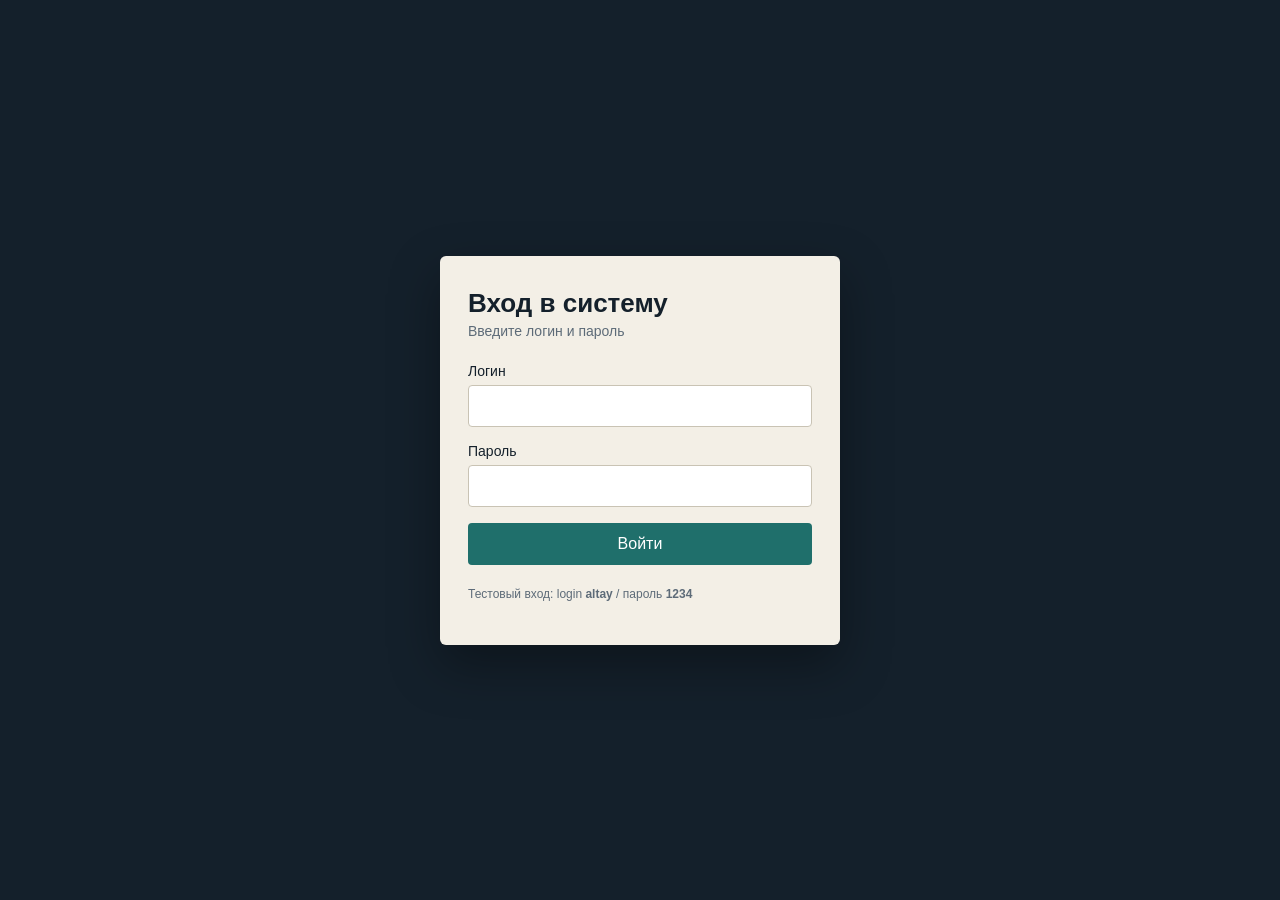
==== practise_5/index.html @ 18d11062 "task 5" ====
<!DOCTYPE html>
<html lang="ru">
<head>
  <meta charset="UTF-8">
  <meta name="viewport" content="width=device-width, initial-scale=1">
  <title>Авторизация</title>
  <style>
    :root {
      --bg: #14202b;
      --panel: #f3efe6;
      --ink: #14202b;
      --muted: #5d6b78;
      --line: #c9c3b4;
      --accent: #1f6f6b;
      --ok: #1f6f3d;
      --err: #a3332b;
    }
    * { box-sizing: border-box; }
    html, body { 
        height: 100%; 
        margin: 0; 
    }
    body {
      background: var(--bg);
      font-family: "Trebuchet MS", "Segoe UI", Tahoma, sans-serif;
      color: var(--ink);
      display: flex;
      align-items: center;
      justify-content: center;
      padding: 20px;
    }
    .card {
      width: 100%;
      max-width: 400px;
      background: var(--panel);
      border-radius: 6px;
      padding: 32px 28px;
      box-shadow: 0 20px 50px rgba(0, 0, 0, .35);
    }
    h1 { 
        margin: 0 0 4px; 
        font-size: 26px; 
    }
    .sub { 
        margin: 0 0 24px; 
        color: var(--muted); 
        font-size: 14px; 
    }

    label { 
        display: block; 
        font-size: 14px; 
        margin-bottom: 6px; 
    }
    input {
      width: 100%;
      padding: 11px 12px;
      margin-bottom: 16px;
      border: 1px solid var(--line);
      border-radius: 4px;
      background: #fff;
      font-size: 16px;
      color: var(--ink);
    }
    input:focus-visible, button:focus-visible {
      outline: 3px solid var(--accent);
      outline-offset: 1px;
    }
    button {
      width: 100%;
      padding: 12px;
      border: 0;
      border-radius: 4px;
      background: var(--accent);
      color: #fff;
      font-size: 16px;
      cursor: pointer;
    }
    button:hover { 
        filter: brightness(1.1); 
    }
    .msg {
      margin-top: 18px;
      padding: 12px 14px;
      border-radius: 4px;
      font-size: 15px;
      display: none;
    }
    .msg.ok  { display: block; background: #dcefe3; color: var(--ok);  border-left: 4px solid var(--ok); }
    .msg.err { display: block; background: #f5dcd9; color: var(--err); border-left: 4px solid var(--err); }
    .hint { margin-top: 22px; font-size: 12px; color: var(--muted); }
  </style>
</head>
<body>
  <main class="card">
    <h1>Вход в систему</h1>
    <p class="sub">Введите логин и пароль</p>

    <form id="loginForm" autocomplete="off">
      <label for="login">Логин</label>
      <input id="login" type="text" required>

      <label for="password">Пароль</label>
      <input id="password" type="password" required>

      <button type="submit">Войти</button>
    </form>

    <div id="message" class="msg" role="status" aria-live="polite"></div>

    <p class="hint">Тестовый вход: login <b>altay</b> / пароль <b>1234</b></p>
  </main>

  <script>
    const users = [
      { login: "altay",    password: "1234",    name: "Алтай" }
    ];

    const form = document.getElementById("loginForm");
    const message = document.getElementById("message");

    form.addEventListener("submit", function (e) {
      e.preventDefault();

      const login = document.getElementById("login").value.trim();
      const password = document.getElementById("password").value;

      const user = users.find(function (u) {
        return u.login === login && u.password === password;
      });

      if (user) {
        message.className = "msg ok";
        message.textContent = "Авторизация успешна. Добро пожаловать, " + user.name + "!";
      } else {
        message.className = "msg err";
        message.textContent = "Ошибка: неверный логин или пароль.";
      }
    });
  </script>
</body>
</html>
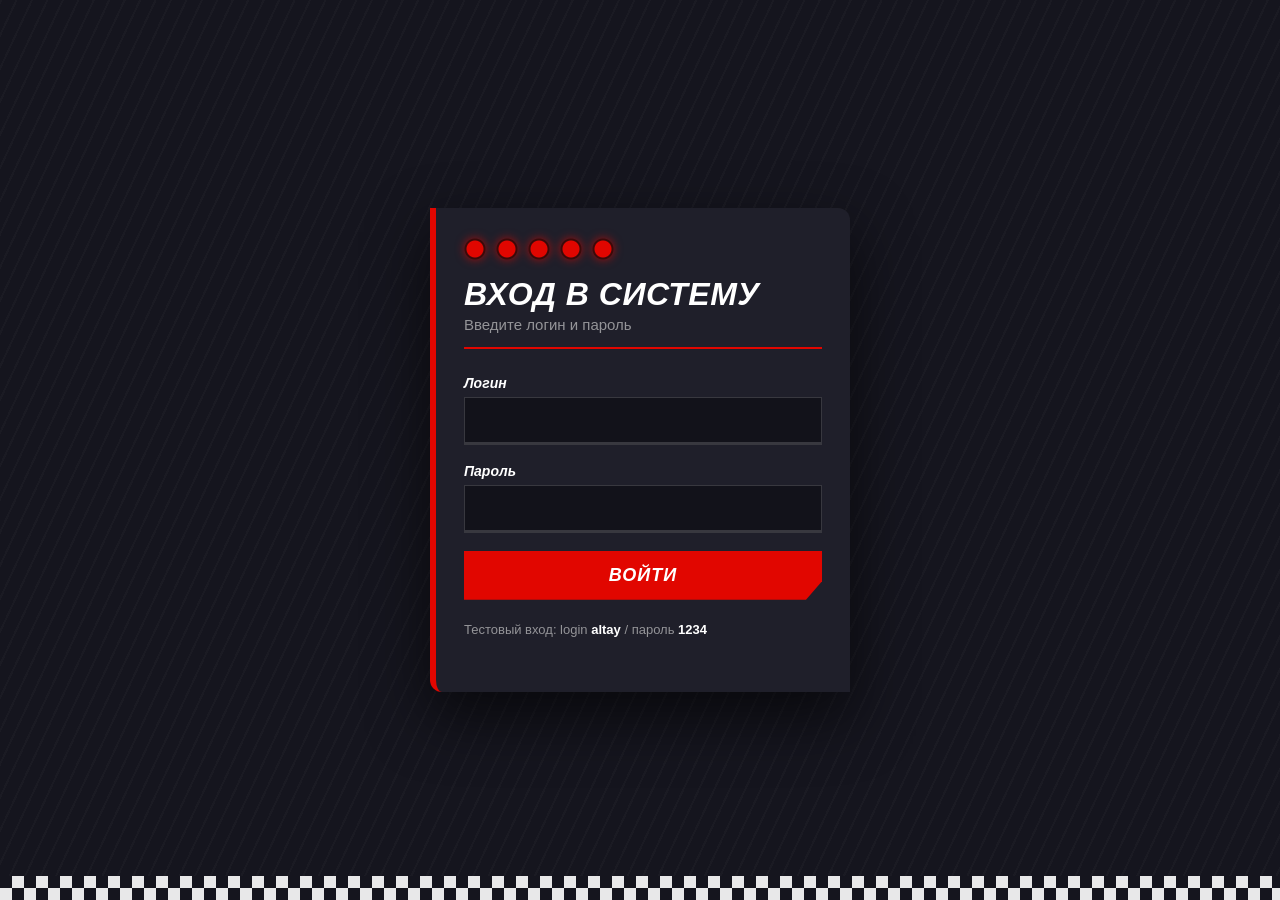
==== commit a34c23a2: "task 5 v2 f1 style" ====
--- a/practise_5/index.html
+++ b/practise_5/index.html
@@ -6,89 +6,142 @@
   <title>Авторизация</title>
   <style>
     :root {
-      --bg: #14202b;
-      --panel: #f3efe6;
-      --ink: #14202b;
-      --muted: #5d6b78;
-      --line: #c9c3b4;
-      --accent: #1f6f6b;
-      --ok: #1f6f3d;
-      --err: #a3332b;
+      --carbon: #15151e;
+      --panel: #1f1f2a;
+      --field: #12121a;
+      --red: #e10600;
+      --white: #ffffff;
+      --muted: #949498;
+      --line: #38383f;
+      --ok: #00d26a;
+      --err: #ff4d4d;
     }
     * { box-sizing: border-box; }
-    html, body { 
-        height: 100%; 
-        margin: 0; 
-    }
+    html, body { height: 100%; margin: 0; }
     body {
-      background: var(--bg);
-      font-family: "Trebuchet MS", "Segoe UI", Tahoma, sans-serif;
-      color: var(--ink);
+      background:
+        repeating-linear-gradient(115deg, rgba(255,255,255,.025) 0 2px, transparent 2px 14px),
+        var(--carbon);
+      font-family: "Titillium Web", "Arial Narrow", "Helvetica Neue", Arial, sans-serif;
+      color: var(--white);
       display: flex;
       align-items: center;
       justify-content: center;
       padding: 20px;
+      position: relative;
+    }
+    /* шахматный финишный флаг внизу страницы */
+    body::after {
+      content: "";
+      position: fixed;
+      left: 0; right: 0; bottom: 0;
+      height: 24px;
+      background: repeating-conic-gradient(#fff 0 25%, #15151e 0 50%) 0 0 / 24px 24px;
+      opacity: .9;
     }
     .card {
       width: 100%;
-      max-width: 400px;
+      max-width: 420px;
       background: var(--panel);
-      border-radius: 6px;
-      padding: 32px 28px;
-      box-shadow: 0 20px 50px rgba(0, 0, 0, .35);
-    }
-    h1 { 
-        margin: 0 0 4px; 
-        font-size: 26px; 
-    }
-    .sub { 
-        margin: 0 0 24px; 
-        color: var(--muted); 
-        font-size: 14px; 
-    }
-
-    label { 
-        display: block; 
-        font-size: 14px; 
-        margin-bottom: 6px; 
+      border-left: 6px solid var(--red);
+      border-radius: 0 12px 0 12px;
+      padding: 30px 28px 28px;
+      box-shadow: 0 24px 60px rgba(0, 0, 0, .6);
+      position: relative;
+    }
+    /* пять стартовых огней */
+    .card::before {
+      content: "";
+      display: block;
+      width: 160px;
+      height: 22px;
+      margin-bottom: 18px;
+      background: radial-gradient(circle at 11px 11px, var(--red) 0 8px, #3a0a0a 9px 10px, transparent 11px) 0 0 / 32px 22px repeat-x;
+      filter: drop-shadow(0 0 5px rgba(225, 6, 0, .7));
+    }
+    h1 {
+      margin: 0 0 4px;
+      font-size: 32px;
+      font-weight: 700;
+      font-style: italic;
+      text-transform: uppercase;
+      letter-spacing: .5px;
+      line-height: 1.05;
+    }
+    .sub {
+      margin: 0 0 26px;
+      color: var(--muted);
+      font-size: 15px;
+      padding-bottom: 14px;
+      border-bottom: 2px solid var(--red);
+    }
+    label {
+      display: block;
+      font-size: 14px;
+      font-weight: 600;
+      font-style: italic;
+      margin-bottom: 6px;
+      color: var(--white);
     }
     input {
       width: 100%;
-      padding: 11px 12px;
-      margin-bottom: 16px;
+      padding: 12px 14px;
+      margin-bottom: 18px;
       border: 1px solid var(--line);
-      border-radius: 4px;
-      background: #fff;
-      font-size: 16px;
-      color: var(--ink);
-    }
-    input:focus-visible, button:focus-visible {
-      outline: 3px solid var(--accent);
-      outline-offset: 1px;
+      border-bottom: 3px solid var(--line);
+      border-radius: 0;
+      background: var(--field);
+      font: inherit;
+      font-size: 17px;
+      color: var(--white);
+      transition: border-color .15s;
+    }
+    input:focus {
+      border-bottom-color: var(--red);
+      outline: none;
     }
     button {
       width: 100%;
-      padding: 12px;
+      padding: 14px;
       border: 0;
-      border-radius: 4px;
-      background: var(--accent);
-      color: #fff;
+      background: var(--red);
+      color: var(--white);
+      font: inherit;
+      font-size: 18px;
+      font-weight: 700;
+      font-style: italic;
+      text-transform: uppercase;
+      letter-spacing: 1px;
+      cursor: pointer;
+      clip-path: polygon(0 0, 100% 0, 100% 62%, calc(100% - 16px) 100%, 0 100%);
+      transition: background .15s, transform .1s;
+    }
+    button:hover { background: #ff1a10; }
+    button:active { transform: translateY(1px); }
+    input:focus-visible, button:focus-visible {
+      outline: 3px solid var(--white);
+      outline-offset: 2px;
+    }
+    .msg {
+      margin-top: 20px;
+      padding: 13px 16px;
       font-size: 16px;
-      cursor: pointer;
-    }
-    button:hover { 
-        filter: brightness(1.1); 
-    }
-    .msg {
-      margin-top: 18px;
-      padding: 12px 14px;
-      border-radius: 4px;
-      font-size: 15px;
+      font-weight: 600;
       display: none;
-    }
-    .msg.ok  { display: block; background: #dcefe3; color: var(--ok);  border-left: 4px solid var(--ok); }
-    .msg.err { display: block; background: #f5dcd9; color: var(--err); border-left: 4px solid var(--err); }
-    .hint { margin-top: 22px; font-size: 12px; color: var(--muted); }
+      background: var(--field);
+    }
+    .msg.ok  { display: block; color: var(--ok);  border-left: 5px solid var(--ok);  box-shadow: 0 0 18px rgba(0, 210, 106, .18); }
+    .msg.err { display: block; color: var(--err); border-left: 5px solid var(--err); box-shadow: 0 0 18px rgba(255, 77, 77, .18); }
+    .hint {
+      margin-top: 22px;
+      padding-bottom: 14px;
+      font-size: 13px;
+      color: var(--muted);
+    }
+    .hint b { color: var(--white); }
+    @media (prefers-reduced-motion: reduce) {
+      * { transition: none !important; }
+    }
   </style>
 </head>
 <body>
@@ -112,8 +165,16 @@
   </main>
 
   <script>
+    // Массив пользователей
     const users = [
-      { login: "altay",    password: "1234",    name: "Алтай" }
+      { login: "altay",    password: "1234",    name: "Алтай" },
+      { login: "temirlan", password: "qwerty",  name: "Темирлан" },
+      { login: "zaid",     password: "zaid777", name: "Заид" },
+      { login: "aisha",    password: "pass2024", name: "Айша" },
+      { login: "bekzat",   password: "bek_pwd", name: "Бекзат" },
+      { login: "dana",     password: "dana321", name: "Дана" },
+      { login: "ruslan",   password: "rus555",  name: "Руслан" },
+      { login: "madina",   password: "mad999",  name: "Мадина" }
     ];
 
     const form = document.getElementById("loginForm");
@@ -125,6 +186,7 @@
       const login = document.getElementById("login").value.trim();
       const password = document.getElementById("password").value;
 
+      // Поиск пользователя методом find
       const user = users.find(function (u) {
         return u.login === login && u.password === password;
       });
